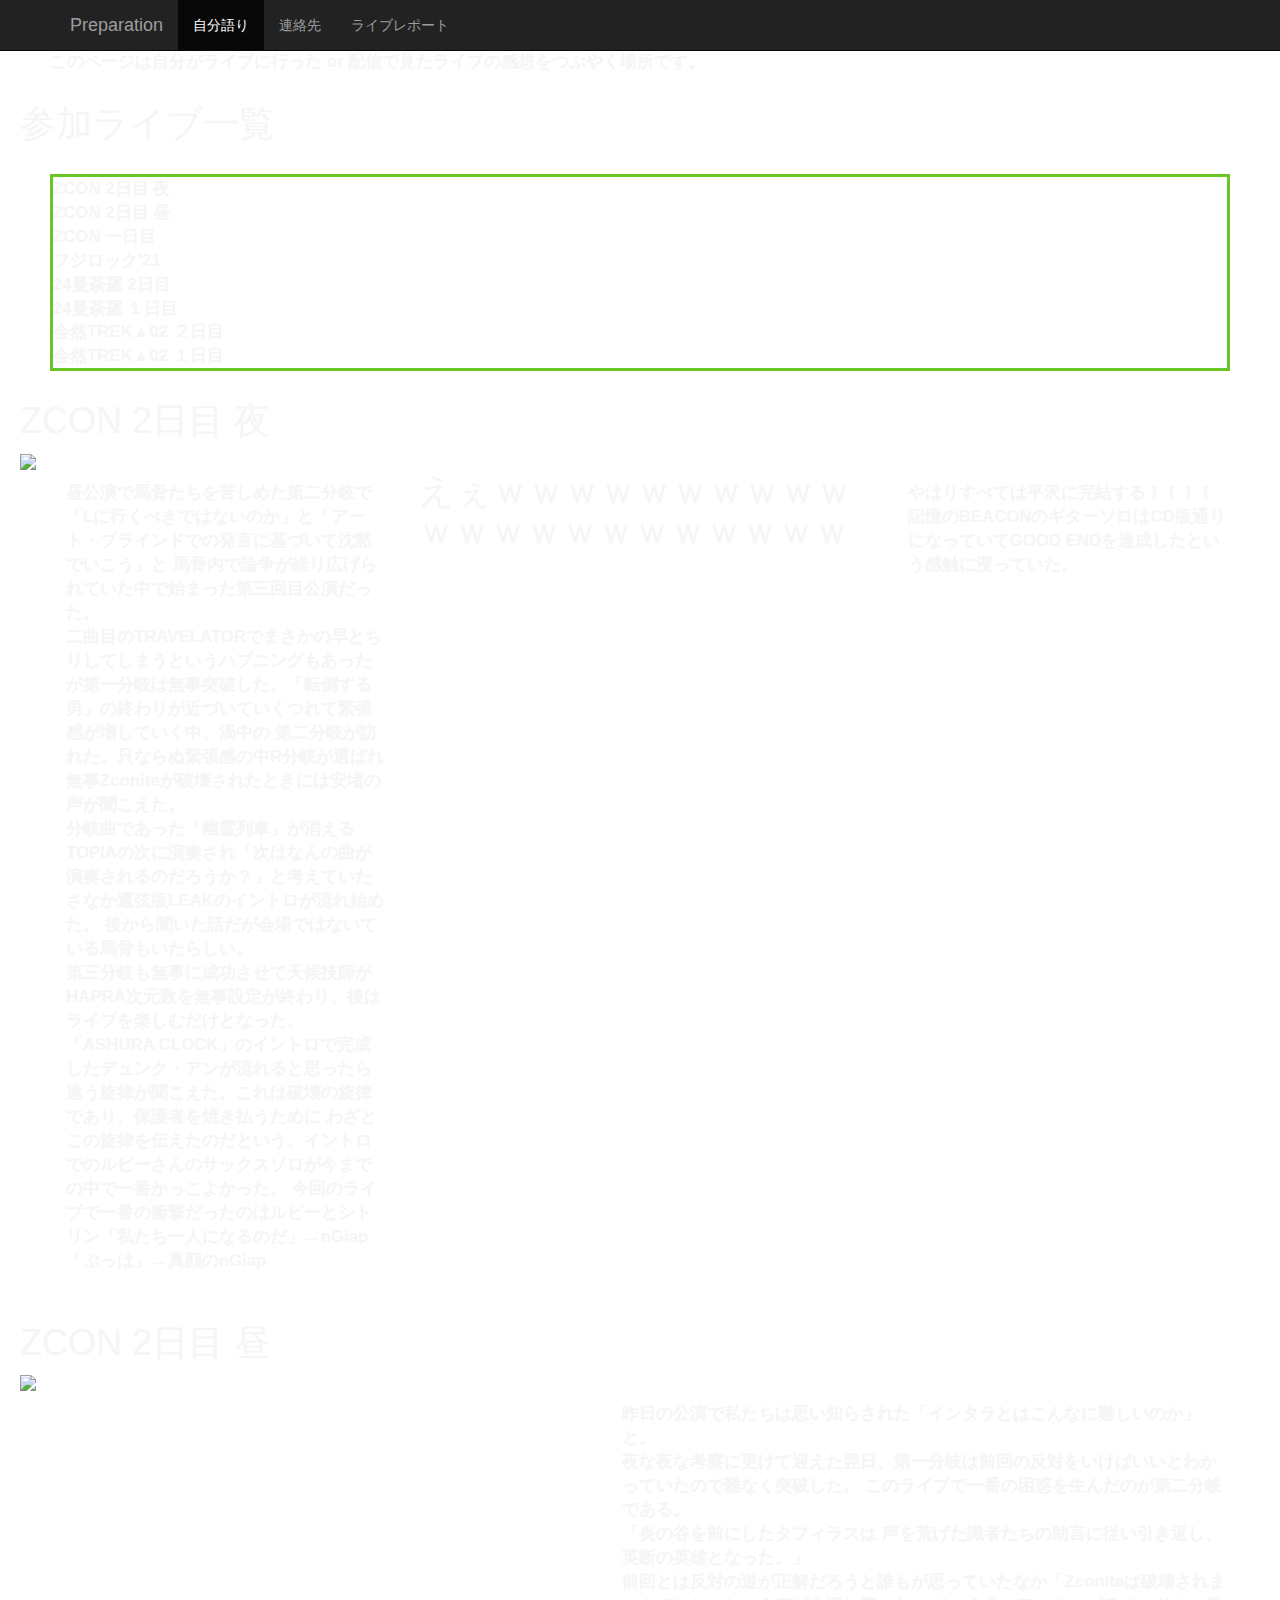
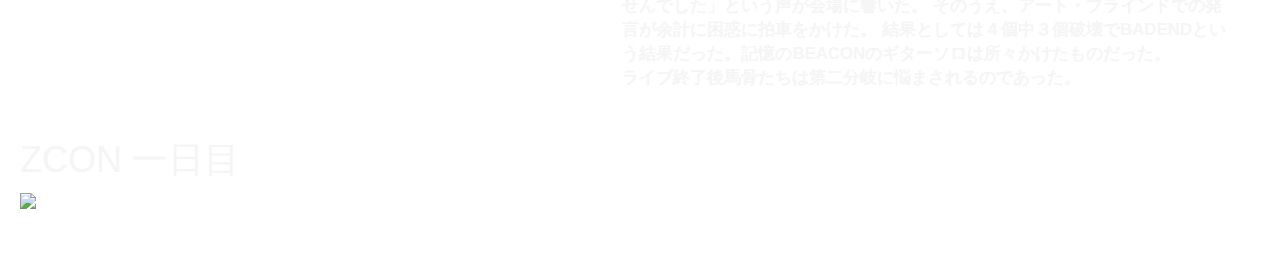
==== krswkrskrs.html @ 7c437385 "Add files via upload" ====
<!DOCTYPE html>
<html lang="ja">

<head>
    <meta charset="utf-8" />
    <meta http-equiv="X-UA-Compatible" content="IE=edge" />
    <meta name="viewport" content="width=device-width, initial-scale=1" />
    <meta keyword="Preparation Phase-7" />
    <title>Preparation</title>
    <!-- Bootstrap -->
    <link rel="stylesheet" href="https://maxcdn.bootstrapcdn.com/bootstrap/3.3.6/css/bootstrap.min.css" />
</head>

<body>
    <nav class="navbar navbar-inverse navbar-fixed-top">
        <div class="container">
            <div class="navbar-header">
                <button type="button" class="navbar-toggle collapsed" data-toggle="collapse" data-target="#navbar"
                    aria-expanded="false" aria-controls="navbar">
                    <span class="sr-only">Toggle navigation</span>
                    <span class="icon-bar"></span>
                    <span class="icon-bar"></span>
                </button>
                <a class="navbar-brand" href="#">Preparation</a>
            </div>
            <div id="navbar" class="collapse navbar-collapse">
                <ul class="nav navbar-nav">
                    <li class="active"><a href="#">自分語り</a></li>
                    <li><a href="#list">連絡先</a></li>
                    <li><a href="#list">ライブレポート</a></li>
                </ul>
            </div>
        </div>
    </nav>
    <p>
        このページは自分がライブに行った or
        配信で見たライブの感想をつぶやく場所です。
    </p>
    <h1 class="point">参加ライブ一覧</h1>
    <p  style="border-color:rgb(106, 198, 36);border-style:solid;border-width:3px" > ZCON 2日目 夜
    <br>ZCON 2日目 昼
    <br>ZCON 一日目
    <br>フジロック'21
    <br>24曼荼羅 2日目
    <br>24曼荼羅 １日目
    <br>会然TREK▲02 ２日目
    <br>会然TREK▲02 １日目 </p>

    <h1 class="point">ZCON 2日目 夜</h1>

    <div class="flex">
        <div class="img-container">
            <img src="Screenshot_20220326-202358.jpg" width="50%" />
        </div>
        <p>
            昼公演で馬骨たちを苦しめた第二分岐で「Lに行くべきではないのか」と「アート・ブラインドでの発言に基づいて沈黙でいこう」と
            馬骨内で論争が繰り広げられていた中で始まった第三回目公演だった。
            <br>二曲目のTRAVELATORでまさかの早とちりしてしまうというハプニングもあったが第一分岐は無事突破した。「転倒する男」の終わりが近づいていくつれて緊張感が増していく中、渦中の
            第二分岐が訪れた。只ならぬ緊張感の中R分岐が選ばれ無事Zconiteが破壊されたときには安堵の声が聞こえた。
            <br>分岐曲であった「幽霊列車」が消えるTOPIAの次に演奏され「次はなんの曲が演奏されるのだろうか？」と考えていたさなか還弦版LEAKのイントロが流れ始めた。
            後から聞いた話だが会場ではないている馬骨もいたらしい。
            <br>第三分岐も無事に成功させて天候技師がHAPRA次元数を無事設定が終わり、後はライブを楽しむだけとなった。
            「ASHURA CLOCK」のイントロで完成したデュンク・アンが流れると思ったら違う旋律が聞こえた。これは破壊の旋律であり、保護者を焼き払うために
            わざとこの旋律を伝えたのだという。イントロでのルビーさんのサックスソロが今までの中で一番かっこよかった。
            今回のライブで一番の衝撃だったのはルビーとシトリン「私たち一人になるのだ」→nGiap「ぷっは」→真顔のnGiap
        </p>
        <h1 class="point">えぇｗｗｗｗｗｗｗｗｗｗｗｗｗｗｗｗｗｗｗｗｗｗ</h1>
        <p>
            やはりすべては平沢に完結する！！！！
            <br>記憶のBEACONのギターソロはCD版通りになっていてGOOD ENDを達成したという感触に浸っていた。
        </p>
    </div>


<h1 class="point">ZCON 2日目 昼</h1>

<div class="flex">
    <div class="img-container">
        <img src="Screenshot_20220326-153909.jpg" width="50%" />
    </div>
    <p>
        昨日の公演で私たちは思い知らされた「インタラとはこんなに難しいのか」と。
        <br>夜な夜な考察に更けて迎えた翌日、第一分岐は前回の反対をいけばいいとわかっていたので難なく突破した。
        このライブで一番の困惑を生んだのが第二分岐である。
        <br>「炎の谷を前にしたタフィラスは
        声を荒げた識者たちの助言に従い引き返し、
        英断の英雄となった。」
        <br>前回とは反対の道が正解だろうと誰もが思っていたなか「Zconiteは破壊されませんでした」という声が会場に響いた。
        そのうえ、アート・ブラインドでの発言が余計に困惑に拍車をかけた。
        結果としては４個中３個破壊でBADENDという結果だった。記憶のBEACONのギターソロは所々かけたものだった。
        <br>ライブ終了後馬骨たちは第二分岐に悩まされるのであった。
    </p>
</div>


<h1 class="point">ZCON 一日目</h1>

<div class="flex">
    <div class="img-container">
        <img src="Screenshot_20220325-204822.jpg" width="50%" />
    </div>
    <p>

    </p>
</div>
</body>
<style>
    .flex {
        display: flex;
        justify-content: space-between;
    }

    .flex>p {
        width: 49%;
    }

    body {
        padding: 20px;
        color: whitesmoke;
        background-image: url("bg_left.GIF");
    }

    p {
        font-weight: bold;
        font-size: 120%;
        margin: 30px;
    }

    .img-container{
        text-align: center;
    }
</style>

</html>
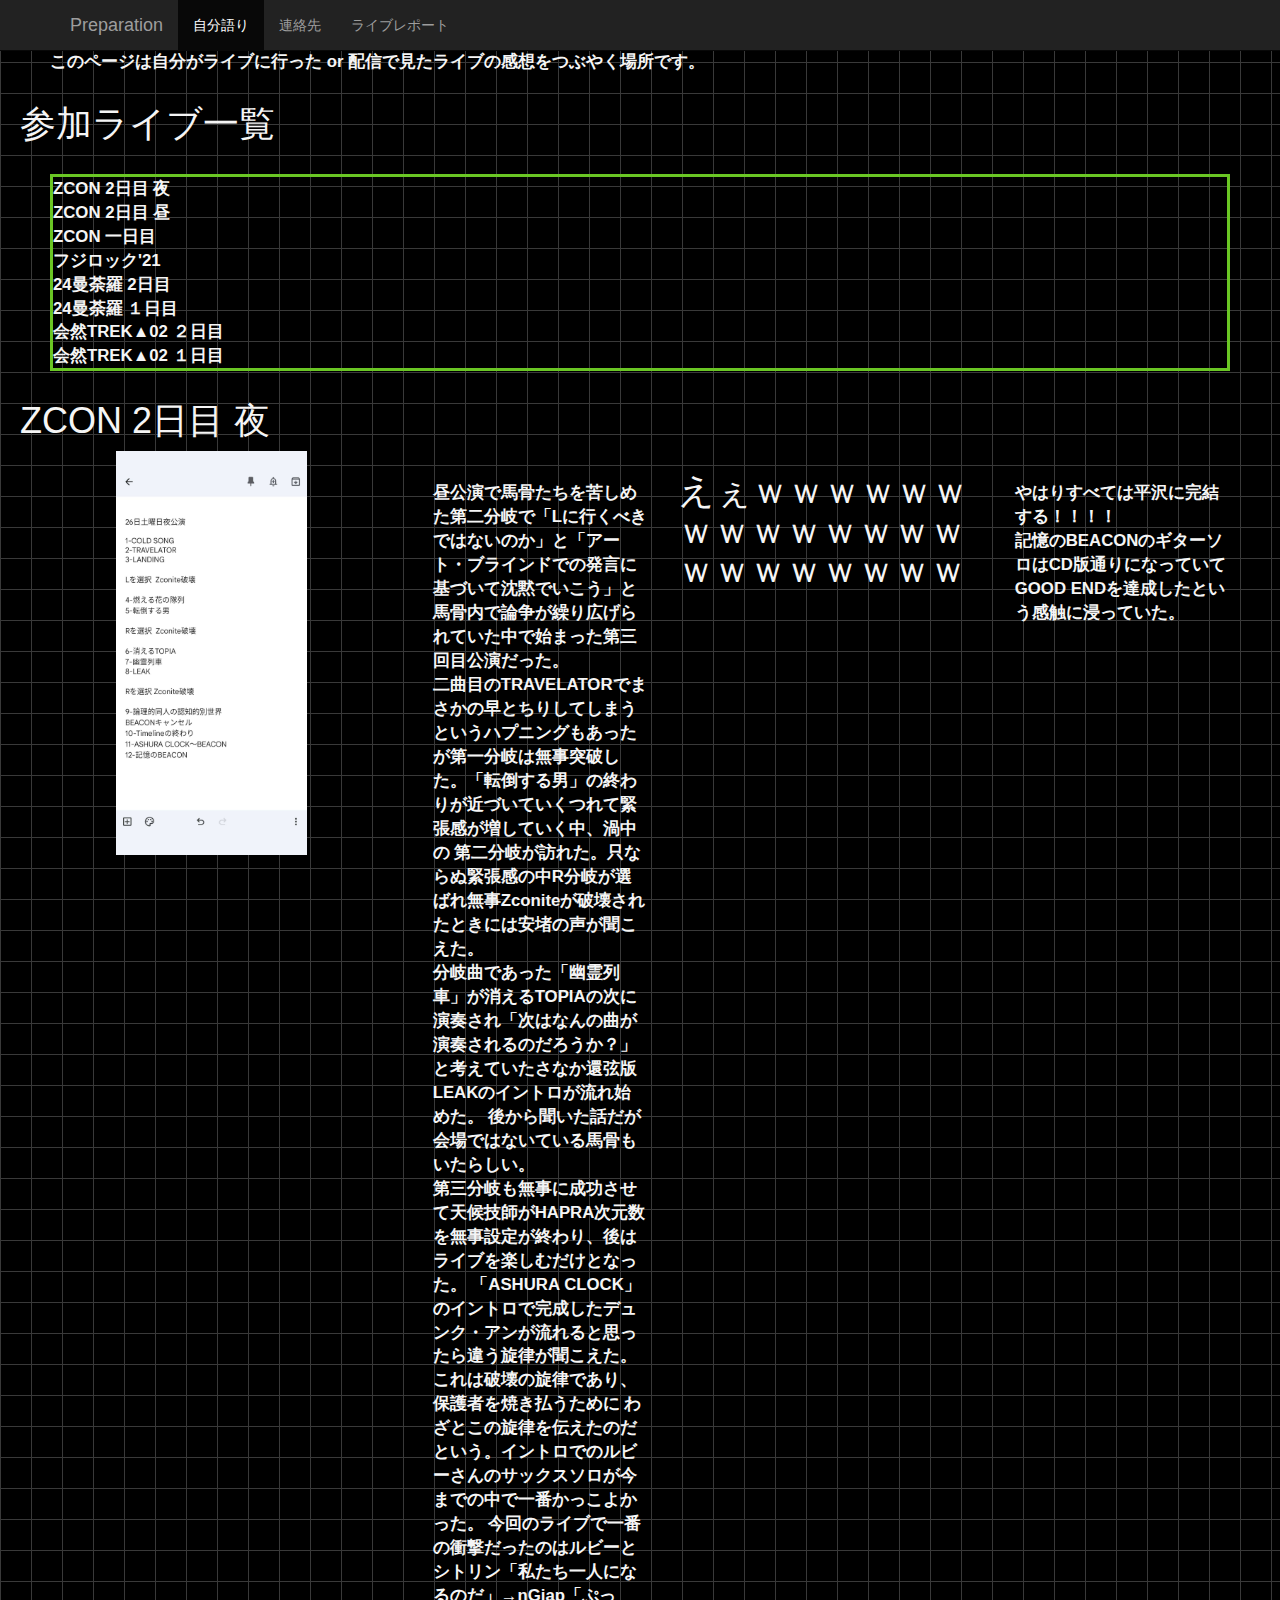
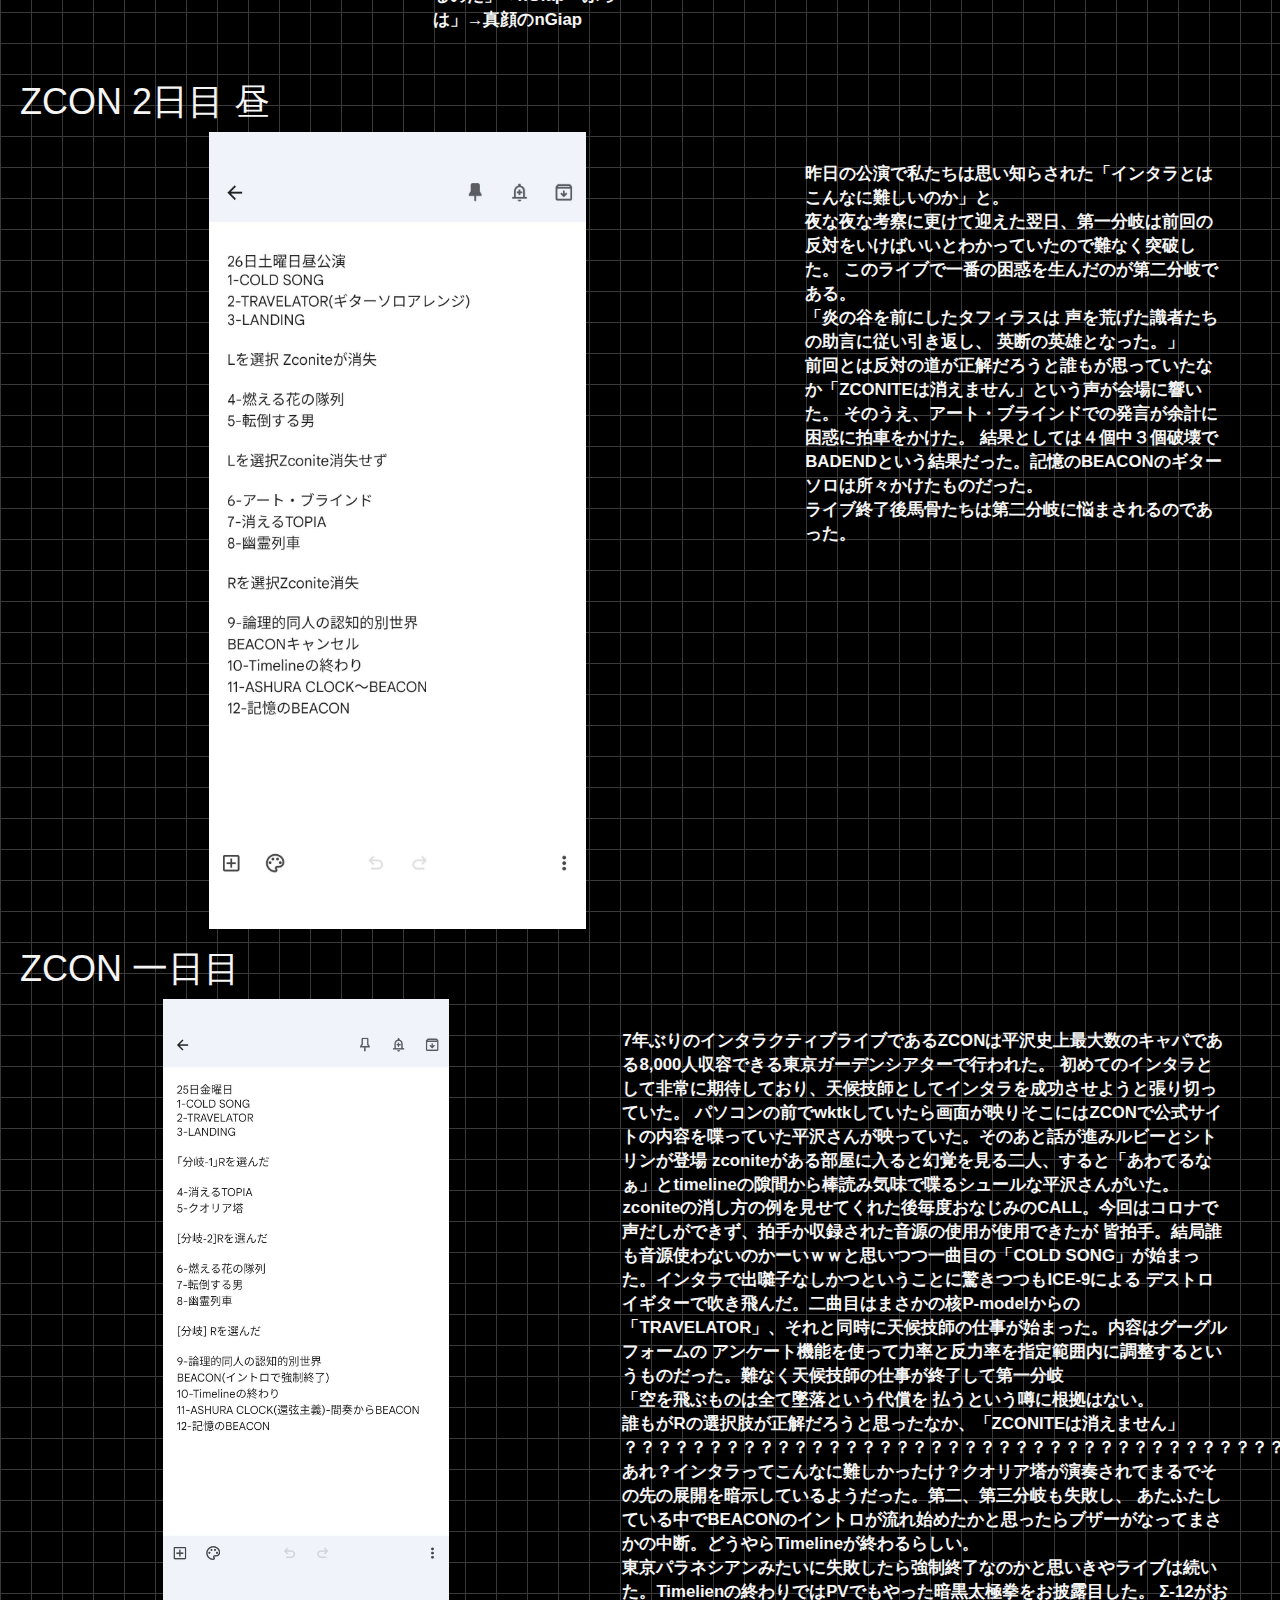
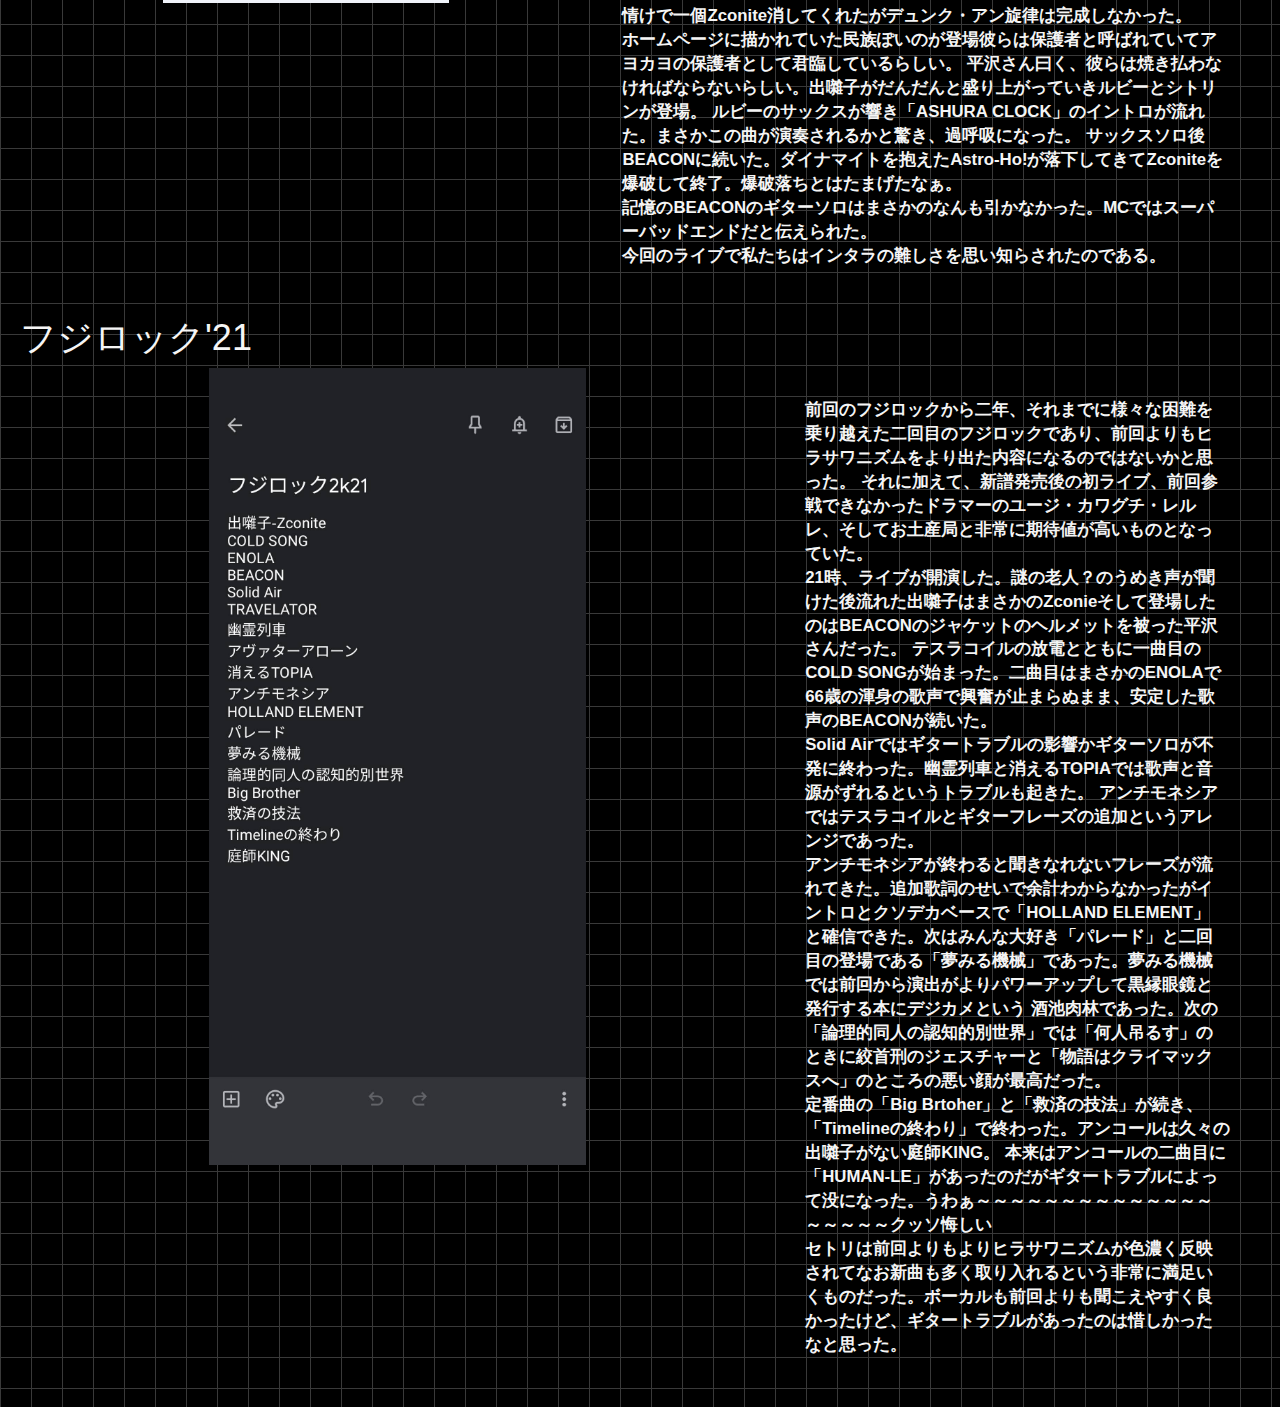
==== commit 0b0770dc: "renamed" ====
--- a/krswkrskrs.html
+++ b/krswkrskrs.html
@@ -85,7 +85,7 @@
         <br>「炎の谷を前にしたタフィラスは
         声を荒げた識者たちの助言に従い引き返し、
         英断の英雄となった。」
-        <br>前回とは反対の道が正解だろうと誰もが思っていたなか「Zconiteは破壊されませんでした」という声が会場に響いた。
+        <br>前回とは反対の道が正解だろうと誰もが思っていたなか「ZCONITEは消えません」という声が会場に響いた。
         そのうえ、アート・ブラインドでの発言が余計に困惑に拍車をかけた。
         結果としては４個中３個破壊でBADENDという結果だった。記憶のBEACONのギターソロは所々かけたものだった。
         <br>ライブ終了後馬骨たちは第二分岐に悩まされるのであった。
@@ -100,7 +100,50 @@
         <img src="Screenshot_20220325-204822.jpg" width="50%" />
     </div>
     <p>
+        7年ぶりのインタラクティブライブであるZCONは平沢史上最大数のキャパである8,000人収容できる東京ガーデンシアターで行われた。
+        初めてのインタラとして非常に期待しており、天候技師としてインタラを成功させようと張り切っていた。
+        パソコンの前でwktkしていたら画面が映りそこにはZCONで公式サイトの内容を喋っていた平沢さんが映っていた。そのあと話が進みルビーとシトリンが登場
+        zconiteがある部屋に入ると幻覚を見る二人、すると「あわてるなぁ」とtimelineの隙間から棒読み気味で喋るシュールな平沢さんがいた。
+        zconiteの消し方の例を見せてくれた後毎度おなじみのCALL。今回はコロナで声だしができず、拍手か収録された音源の使用が使用できたが
+        皆拍手。結局誰も音源使わないのかーいｗｗと思いつつ一曲目の「COLD SONG」が始まった。インタラで出囃子なしかつということに驚きつつもICE-9による
+        デストロイギターで吹き飛んだ。二曲目はまさかの核P-modelからの「TRAVELATOR」、それと同時に天候技師の仕事が始まった。内容はグーグルフォームの
+        アンケート機能を使って力率と反力率を指定範囲内に調整するというものだった。難なく天候技師の仕事が終了して第一分岐
+        <br>「空を飛ぶものは全て墜落という代償を
+        払うという噂に根拠はない。
+        <br>誰もがRの選択肢が正解だろうと思ったなか、「ZCONITEは消えません」
+        <br>？？？？？？？？？？？？？？？？？？？？？？？？？？？？？？？？？？？？？？？？？？？？？？？？？？？？？？？？？？？？？？？？？
+        <br>あれ？インタラってこんなに難しかったけ？クオリア塔が演奏されてまるでその先の展開を暗示しているようだった。第二、第三分岐も失敗し、
+        あたふたしている中でBEACONのイントロが流れ始めたかと思ったらブザーがなってまさかの中断。どうやらTimelineが終わるらしい。
+        <br>東京パラネシアンみたいに失敗したら強制終了なのかと思いきやライブは続いた。Timelienの終わりではPVでもやった暗黒太極拳をお披露目した。
+        Σ-12がお情けで一個Zconite消してくれたがデュンク・アン旋律は完成しなかった。
+        <br>ホームページに描かれていた民族ぽいのが登場彼らは保護者と呼ばれていてアヨカヨの保護者として君臨しているらしい。
+        平沢さん曰く、彼らは焼き払わなければならないらしい。出囃子がだんだんと盛り上がっていきルビーとシトリンが登場。
+        ルビーのサックスが響き「ASHURA CLOCK」のイントロが流れた。まさかこの曲が演奏されるかと驚き、過呼吸になった。
+        サックスソロ後BEACONに続いた。ダイナマイトを抱えたAstro-Ho!が落下してきてZconiteを爆破して終了。爆破落ちとはたまげたなぁ。
+        <br>記憶のBEACONのギターソロはまさかのなんも引かなかった。MCではスーパーバッドエンドだと伝えられた。
+        <br>今回のライブで私たちはインタラの難しさを思い知らされたのである。
+    </p>
+</div>
 
+<h1 class="point">フジロック'21</h1>
+
+<div class="flex">
+    <div class="img-container">
+        <img src="Screenshot_20210822-222553.jpg" width="50%" />
+    </div>
+    <p>
+        前回のフジロックから二年、それまでに様々な困難を乗り越えた二回目のフジロックであり、前回よりもヒラサワニズムをより出た内容になるのではないかと思った。
+        それに加えて、新譜発売後の初ライブ、前回参戦できなかったドラマーのユージ・カワグチ・レルレ、そしてお土産局と非常に期待値が高いものとなっていた。
+        <br>21時、ライブが開演した。謎の老人？のうめき声が聞けた後流れた出囃子はまさかのZconieそして登場したのはBEACONのジャケットのヘルメットを被った平沢さんだった。
+        テスラコイルの放電とともに一曲目のCOLD SONGが始まった。二曲目はまさかのENOLAで66歳の渾身の歌声で興奮が止まらぬまま、安定した歌声のBEACONが続いた。
+        <br>Solid Airではギタートラブルの影響かギターソロが不発に終わった。幽霊列車と消えるTOPIAでは歌声と音源がずれるというトラブルも起きた。
+        アンチモネシアではテスラコイルとギターフレーズの追加というアレンジであった。
+        <br>アンチモネシアが終わると聞きなれないフレーズが流れてきた。追加歌詞のせいで余計わからなかったがイントロとクソデカベースで「HOLLAND ELEMENT」
+        と確信できた。次はみんな大好き「パレード」と二回目の登場である「夢みる機械」であった。夢みる機械では前回から演出がよりパワーアップして黒縁眼鏡と発行する本にデジカメという
+        酒池肉林であった。次の「論理的同人の認知的別世界」では「何人吊るす」のときに絞首刑のジェスチャーと「物語はクライマックスへ」のところの悪い顔が最高だった。
+        <br>定番曲の「Big Brtoher」と「救済の技法」が続き、「Timelineの終わり」で終わった。アンコールは久々の出囃子がない庭師KING。
+        本来はアンコールの二曲目に「HUMAN-LE」があったのだがギタートラブルによって没になった。うわぁ～～～～～～～～～～～～～～～～～～～クッソ悔しい
+        <br>セトリは前回よりもよりヒラサワニズムが色濃く反映されてなお新曲も多く取り入れるという非常に満足いくものだった。ボーカルも前回よりも聞こえやすく良かったけど、ギタートラブルがあったのは惜しかったなと思った。
     </p>
 </div>
 </body>
@@ -131,4 +174,4 @@
     }
 </style>
 
-</html>+</html>
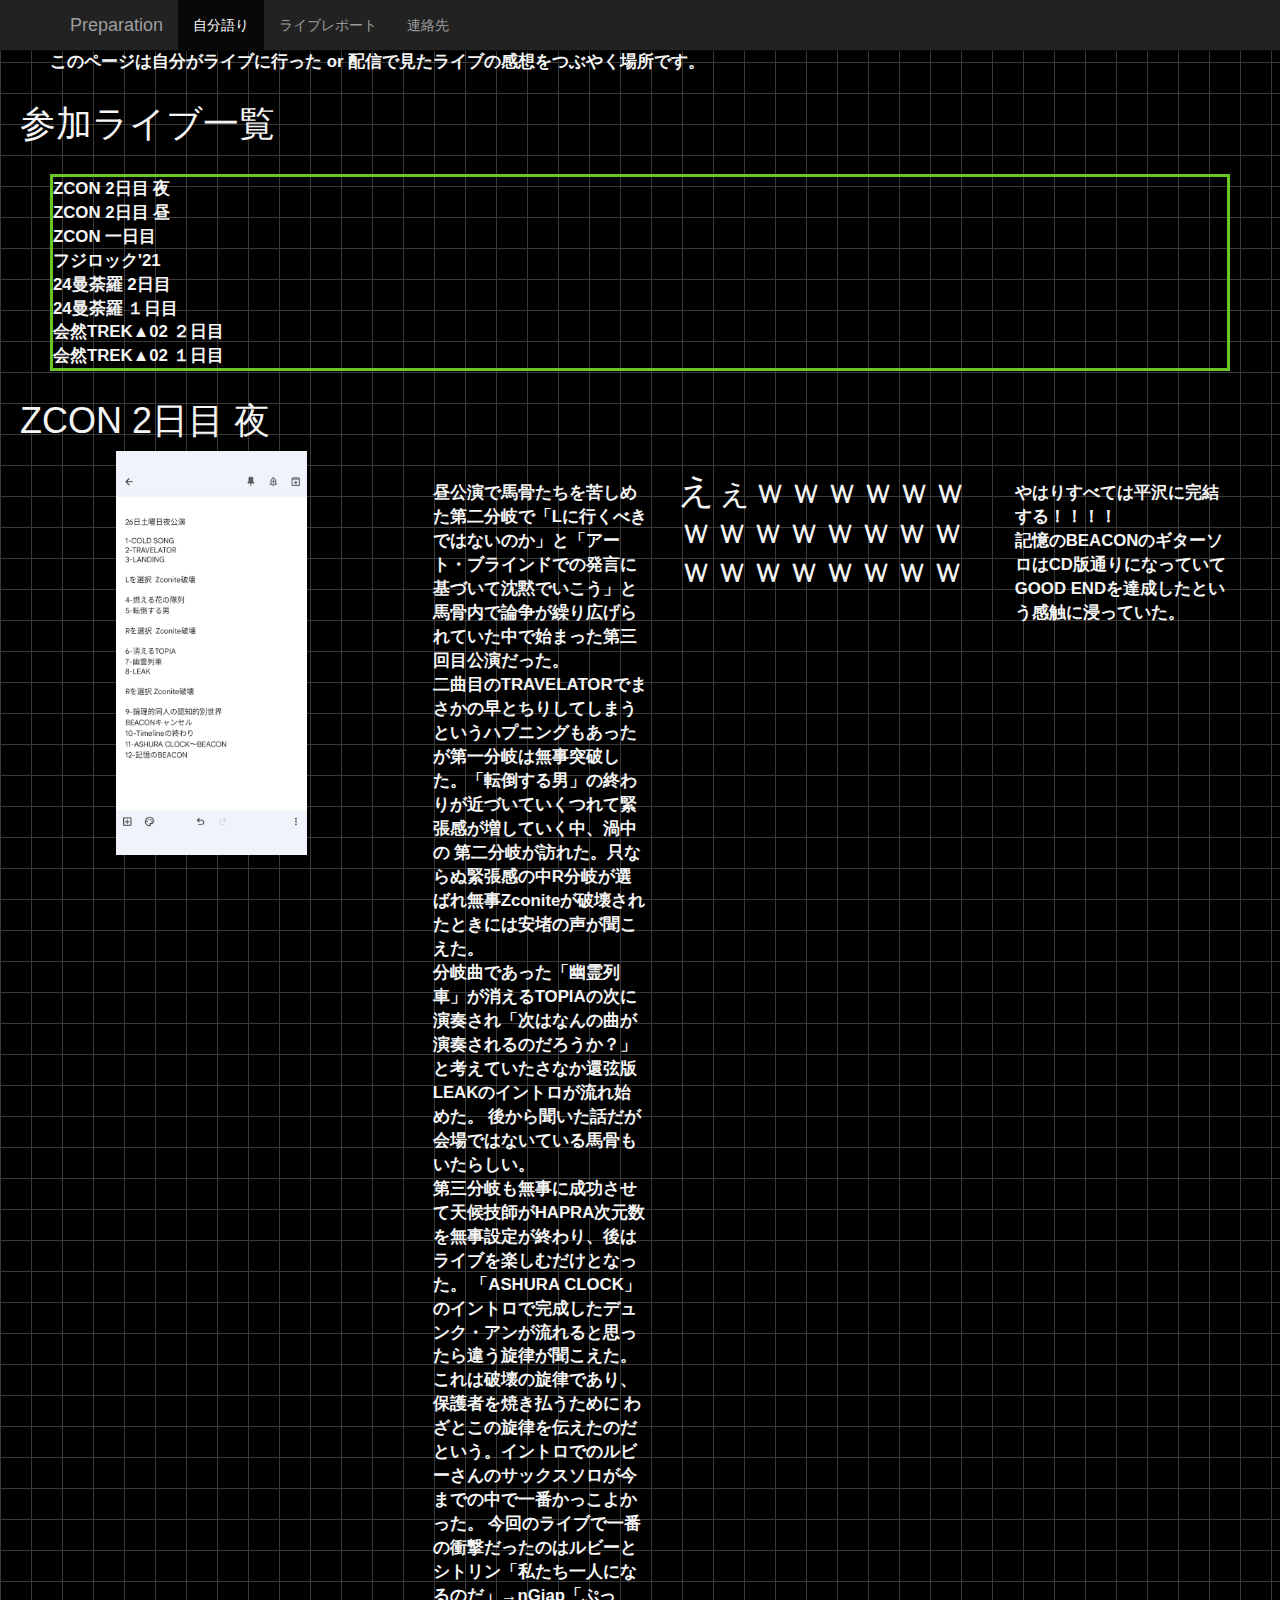
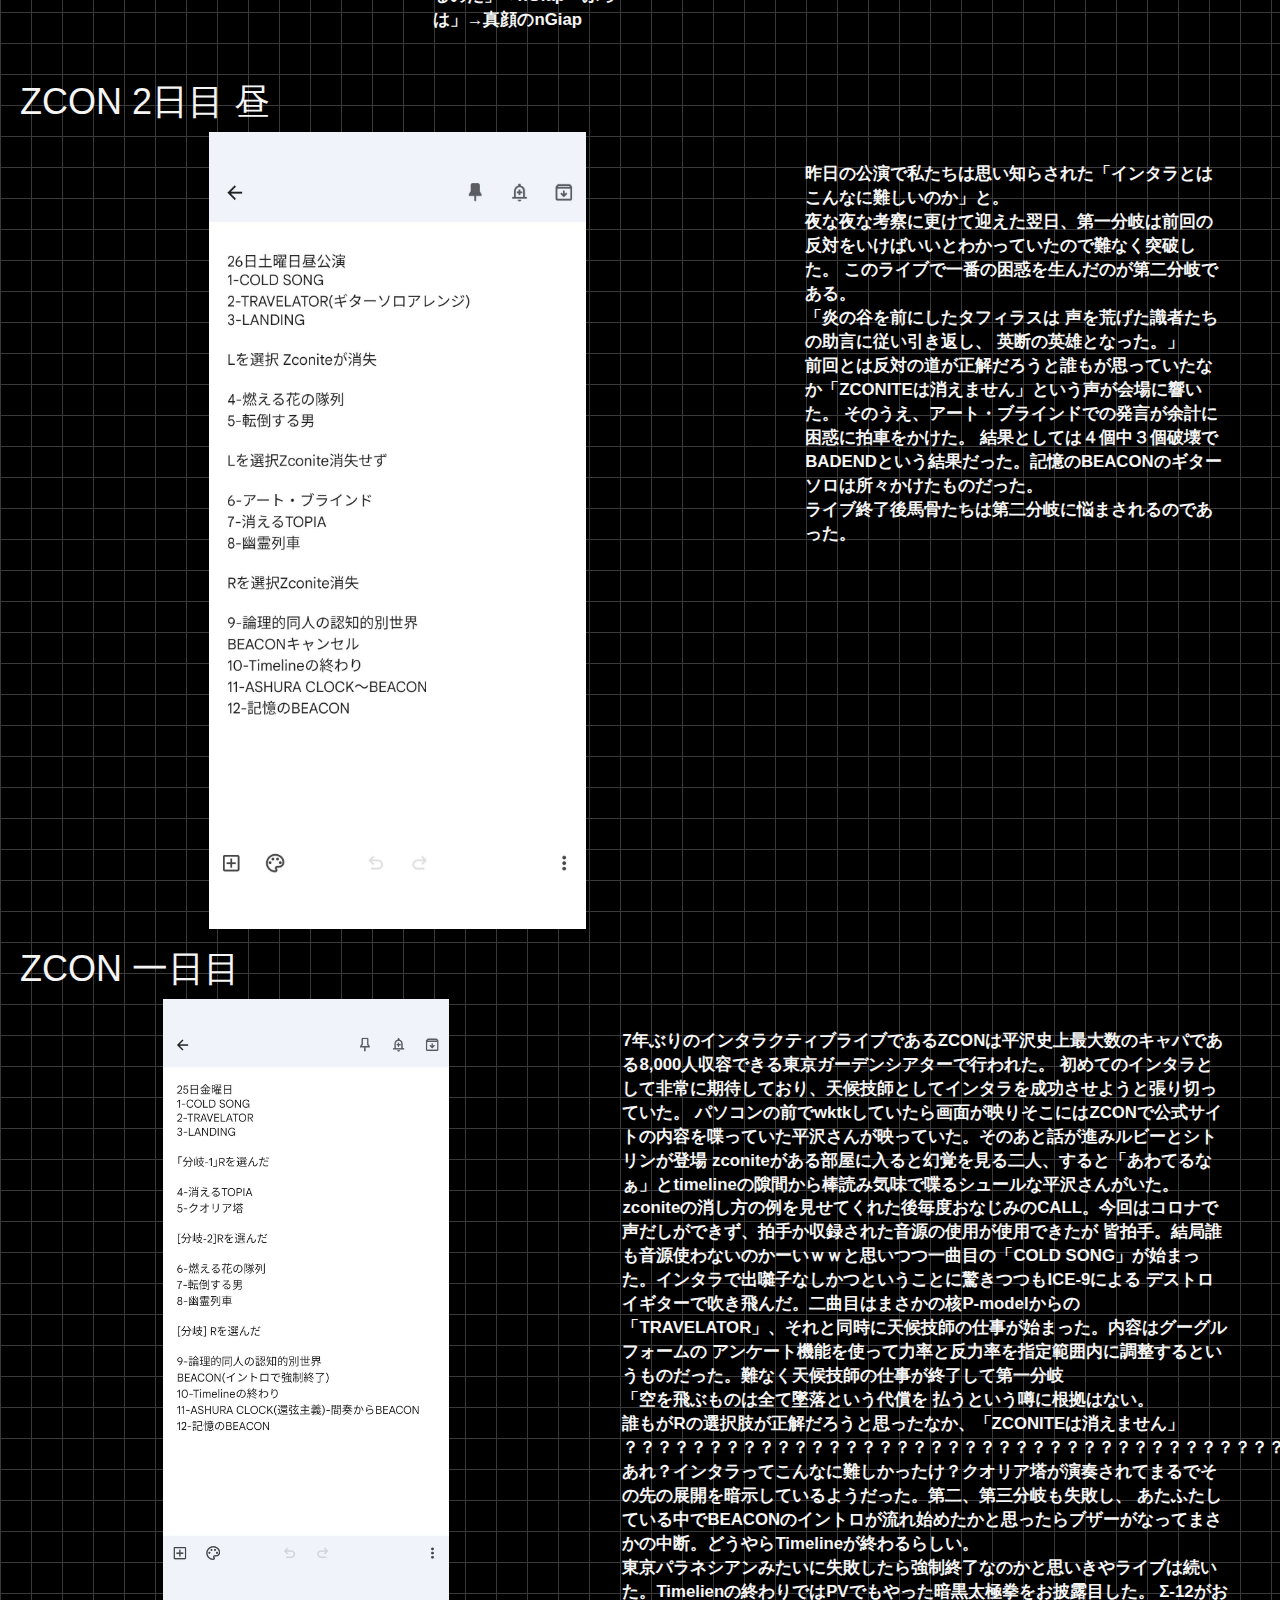
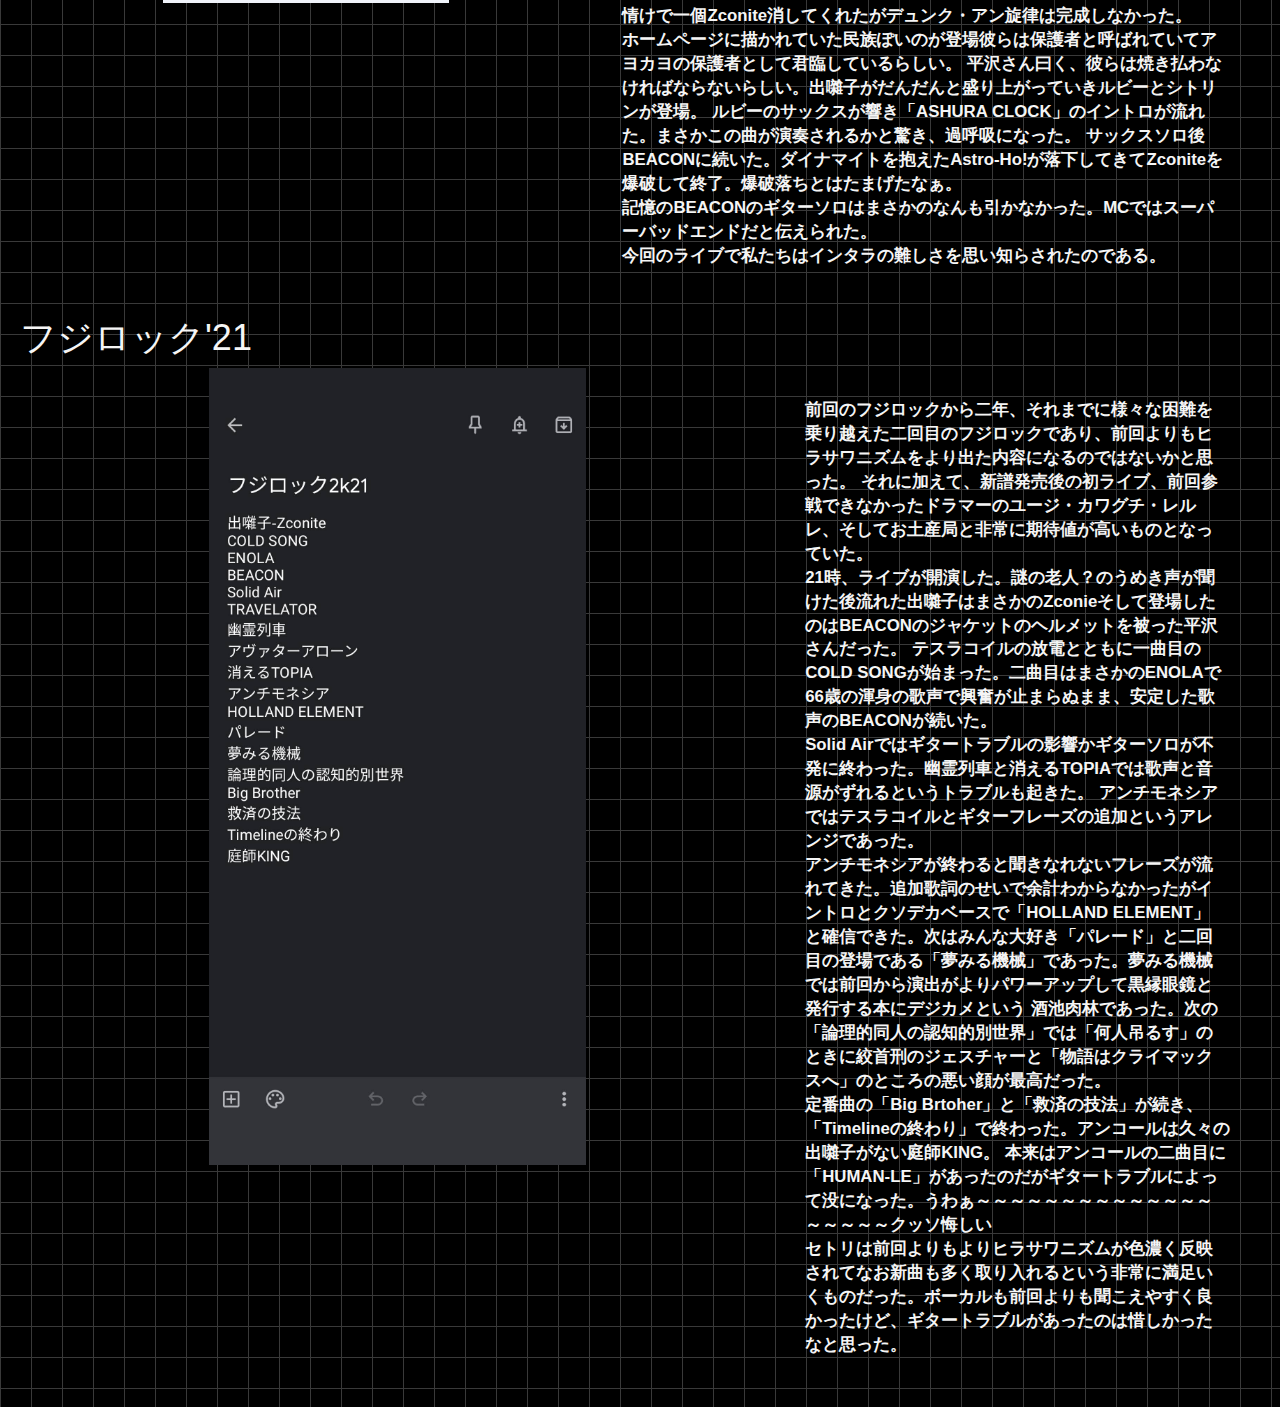
==== commit 19400fa1: "Update krswkrskrs.html" ====
--- a/krswkrskrs.html
+++ b/krswkrskrs.html
@@ -25,9 +25,9 @@
             </div>
             <div id="navbar" class="collapse navbar-collapse">
                 <ul class="nav navbar-nav">
-                    <li class="active"><a href="#">自分語り</a></li>
+                    <li class="active"><a href="https://phonon2555.github.io/pohonn2565/">自分語り</a></li>
+                    <li><a href="krswkrskrs.html">ライブレポート</a></li>
                     <li><a href="#list">連絡先</a></li>
-                    <li><a href="#list">ライブレポート</a></li>
                 </ul>
             </div>
         </div>
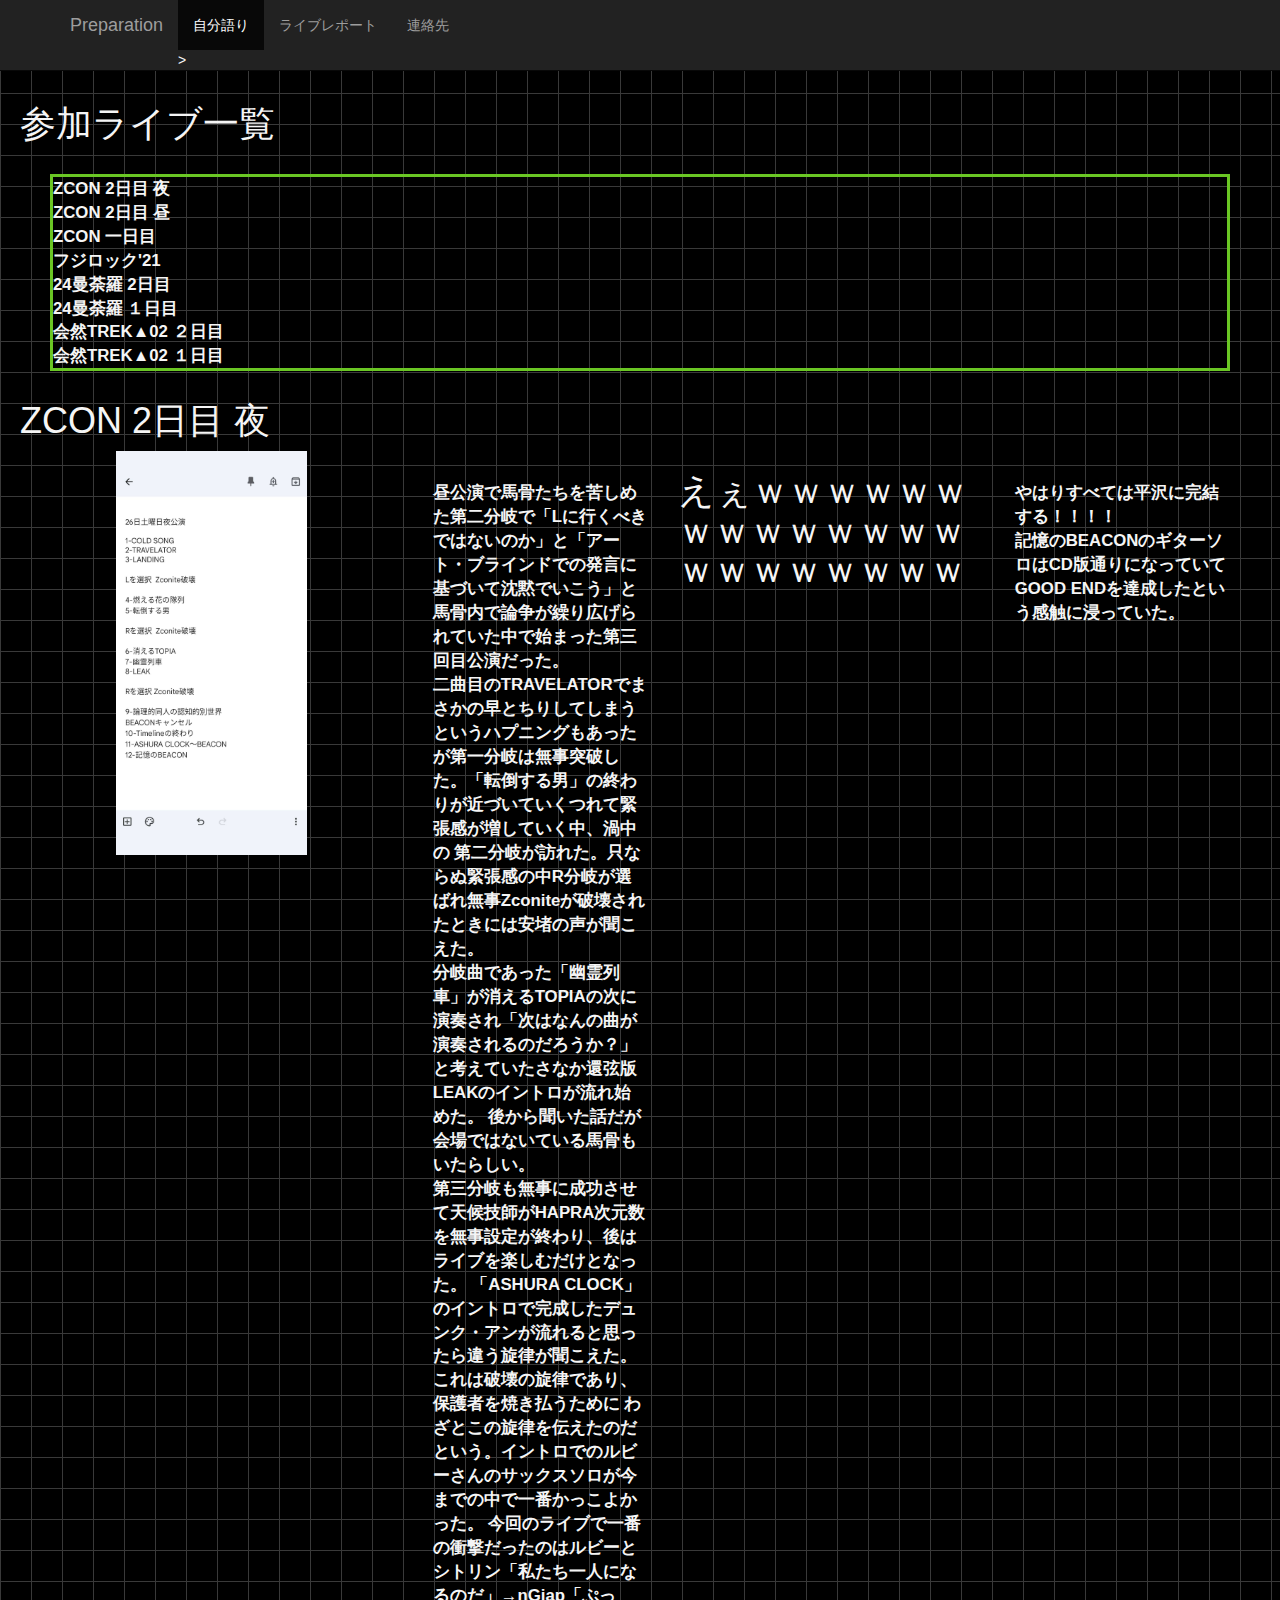
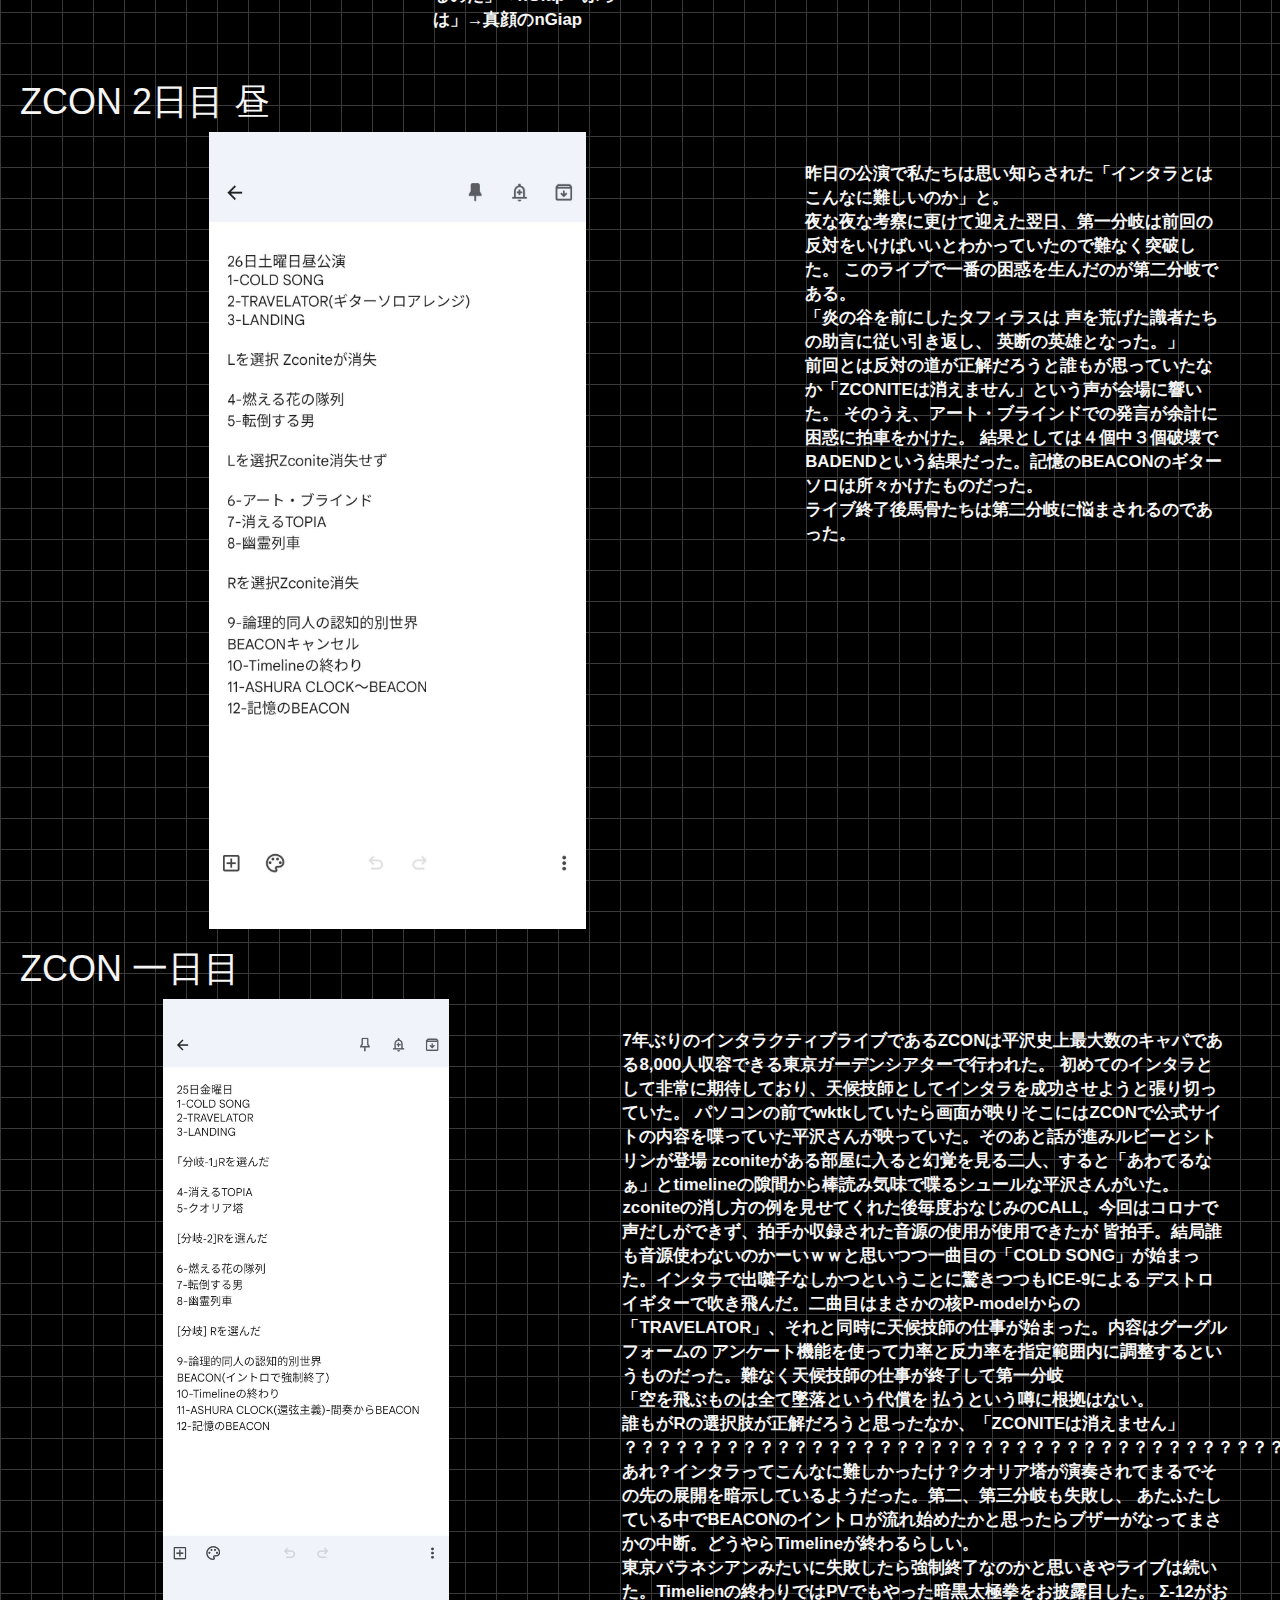
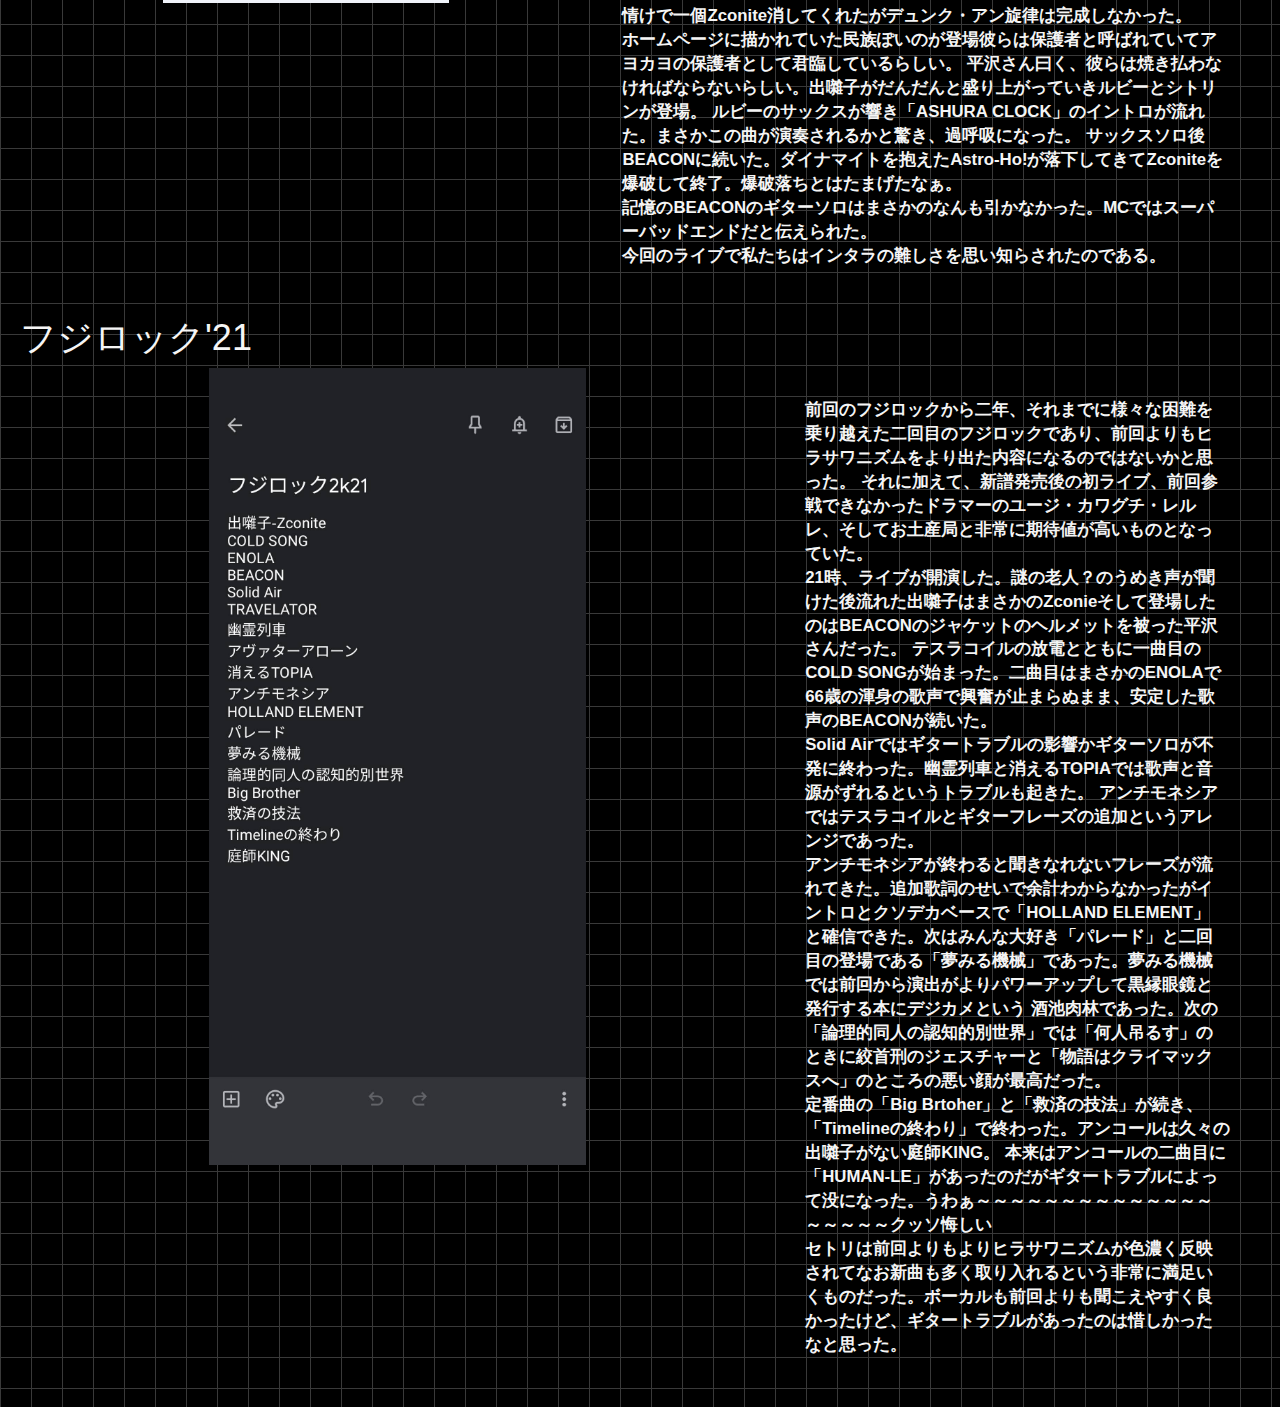
==== commit 21566b92: "renamed" ====
--- a/krswkrskrs.html
+++ b/krswkrskrs.html
@@ -25,8 +25,8 @@
             </div>
             <div id="navbar" class="collapse navbar-collapse">
                 <ul class="nav navbar-nav">
-                    <li class="active"><a href="https://phonon2555.github.io/pohonn2565/">自分語り</a></li>
-                    <li><a href="krswkrskrs.html">ライブレポート</a></li>
+                    <li class="active"><a href="https://phonon2555.github.io/pohonn2565/">自分語り</a>></li>
+                    <li><a href="#list">ライブレポート</a></li>
                     <li><a href="#list">連絡先</a></li>
                 </ul>
             </div>
